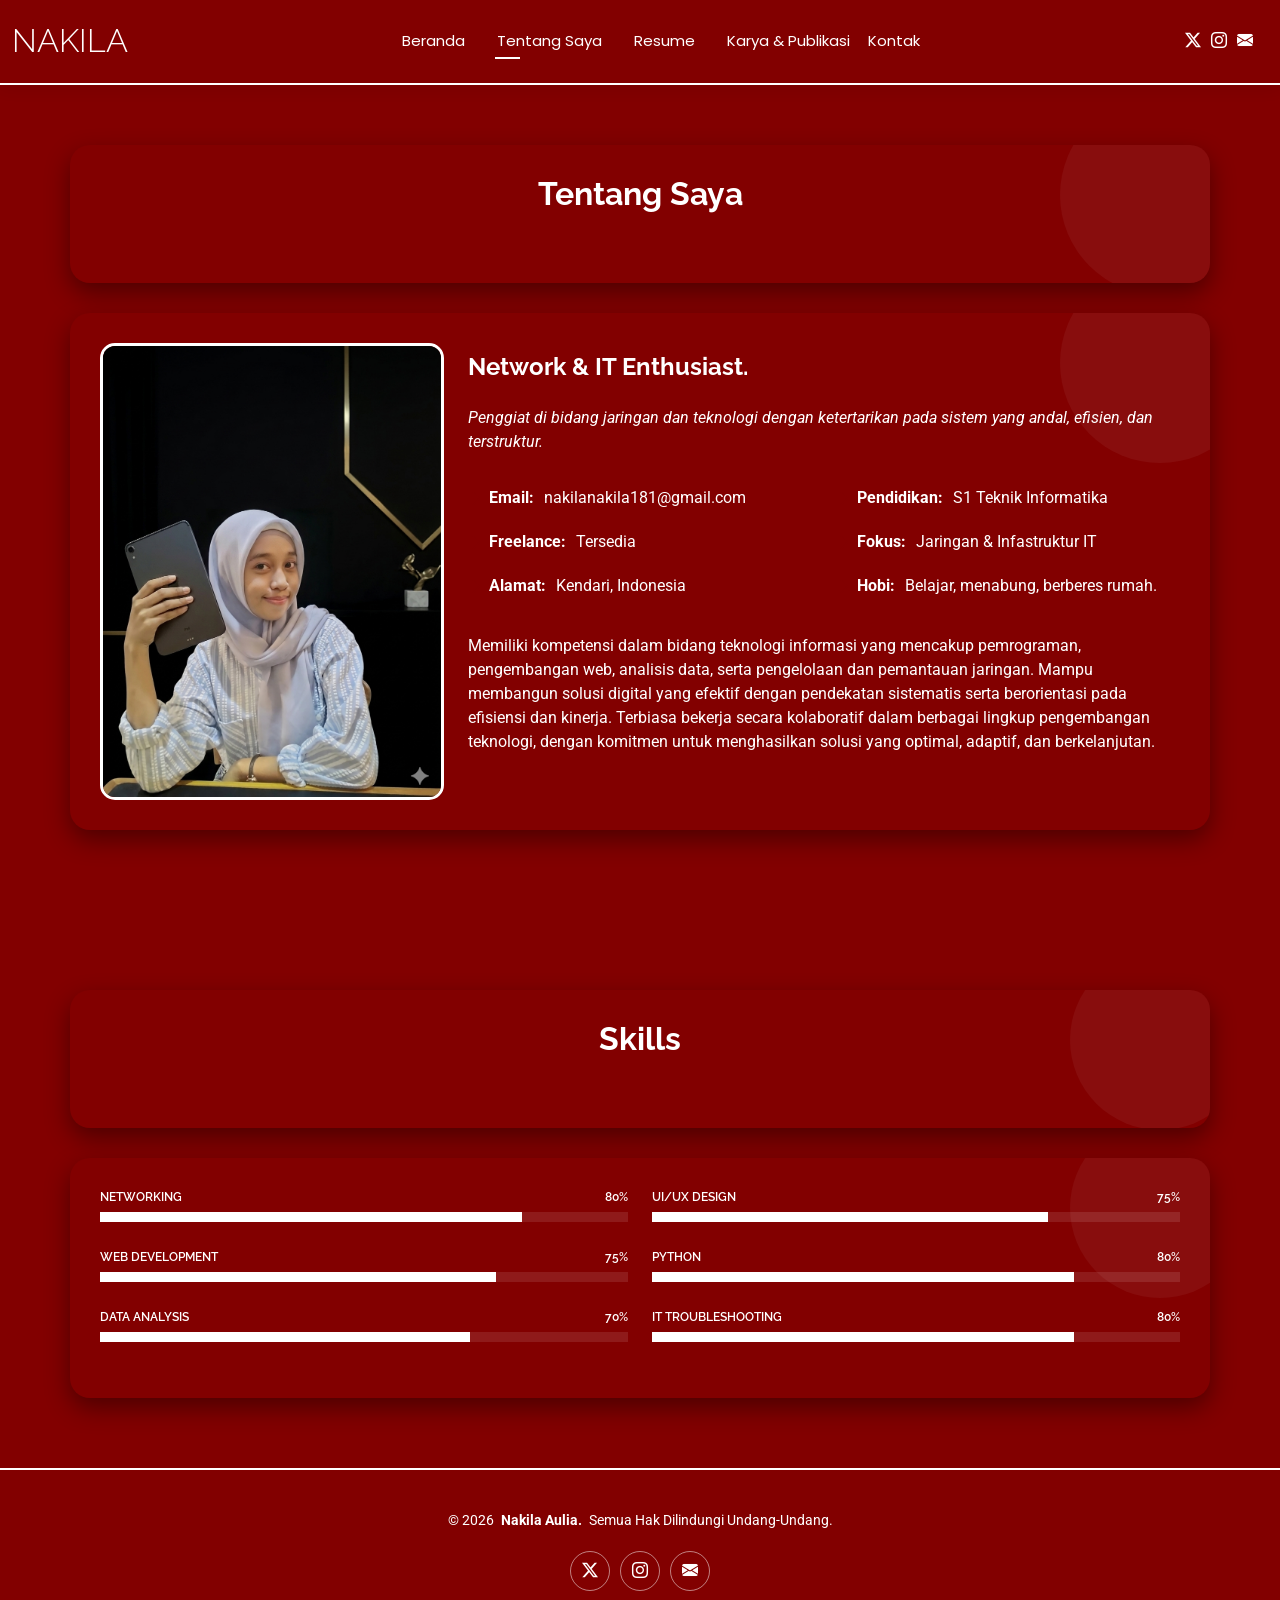
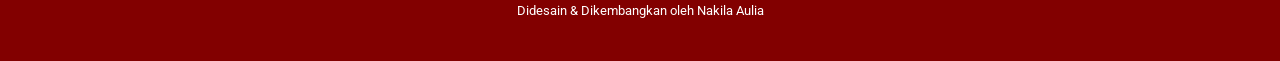
==== about.html @ 2568ce73 "Portfolio" ====
<!DOCTYPE html>
<html lang="en">

<head>
  <meta charset="utf-8">
  <meta content="width=device-width, initial-scale=1.0" name="viewport">
  <title>About - Kelly Bootstrap Template</title>
  <meta name="description" content="">
  <meta name="keywords" content="">

  <!-- Favicons -->
  <link href="assets/img/favicon.png" rel="icon">
  <link href="assets/img/apple-touch-icon.png" rel="apple-touch-icon">

  <!-- Fonts -->
  <link href="https://fonts.googleapis.com" rel="preconnect">
  <link href="https://fonts.gstatic.com" rel="preconnect" crossorigin>
  <link href="https://fonts.googleapis.com/css2?family=Roboto:ital,wght@0,100;0,300;0,400;0,500;0,700;0,900;1,100;1,300;1,400;1,500;1,700;1,900&family=Poppins:ital,wght@0,100;0,200;0,300;0,400;0,500;0,600;0,700;0,800;0,900;1,100;1,200;1,300;1,400;1,500;1,600;1,700;1,800;1,900&family=Raleway:ital,wght@0,100;0,200;0,300;0,400;0,500;0,600;0,700;0,800;0,900;1,100;1,200;1,300;1,400;1,500;1,600;1,700;1,800;1,900&display=swap" rel="stylesheet">

  <!-- Vendor CSS Files -->
  <link href="assets/vendor/bootstrap/css/bootstrap.min.css" rel="stylesheet">
  <link href="assets/vendor/bootstrap-icons/bootstrap-icons.css" rel="stylesheet">
  <link href="assets/vendor/aos/aos.css" rel="stylesheet">
  <link href="assets/vendor/swiper/swiper-bundle.min.css" rel="stylesheet">
  <link href="assets/vendor/glightbox/css/glightbox.min.css" rel="stylesheet">

  <!-- Main CSS File -->
  <link href="assets/css/main.css" rel="stylesheet">

  <!-- =======================================================
  * Template Name: Kelly
  * Template URL: https://bootstrapmade.com/kelly-free-bootstrap-cv-resume-html-template/
  * Updated: Aug 07 2024 with Bootstrap v5.3.3
  * Author: BootstrapMade.com
  * License: https://bootstrapmade.com/license/
  ======================================================== -->
</head>

<body class="about-page">

  <header id="header" class="header d-flex align-items-center light-background sticky-top">
    <div class="container-fluid position-relative d-flex align-items-center justify-content-between">

      <a href="index.html" class="logo d-flex align-items-center me-auto me-xl-0">
        <!-- Uncomment the line below if you also wish to use an image logo -->
        <!-- <img src="assets/img/logo.png" alt=""> -->
        <h1 class="sitename">NAKILA</h1>
      </a>

      <nav id="navmenu" class="navmenu">
        <ul>
          <li><a href="index.html">Beranda</a></li>
          <li><a href="about.html" class="active">Tentang Saya</a></li>
          <li><a href="resume.html">Resume</a></li>
          <li><a href="portfolio.html">Karya & Publikasi</a></li>
            <ul>
          </li>
          <li><a href="contact.html">Kontak</a></li>
        </ul>
        <i class="mobile-nav-toggle d-xl-none bi bi-list"></i>
      </nav>

      <div class="header-social-links">
        <a href="https://x.com/NAkilaNakila1" target="_blank"><i class="bi bi-twitter-x"></i></a>
        <a href="https://www.instagram.com/nklaull/" target="_blank"><i class="bi bi-instagram"></i></a>
        <a href="mailto:nakilanakila181@gmail.com"><i class="bi bi-envelope-fill"></i></a>
      </div>

    </div>
  </header>

  <main class="main">

    <!-- About Section -->
    <section id="about" class="about section">

      <!-- Section Title -->
      <div class="container section-title" data-aos="fade-up">
        <h2>Tentang Saya</h2>
      </div><!-- End Section Title -->

      <div class="container" data-aos="fade-up" data-aos-delay="100">

        <div class="row gy-4 justify-content-center">
          <div class="col-lg-4">
            <img src="assets/img/profile-img.png" class="img-fluid" alt="">
          </div>
          <div class="col-lg-8 content">
            <h2>Network & IT Enthusiast.</h2>
            <p class="fst-italic py-3">
              Penggiat di bidang jaringan dan teknologi dengan ketertarikan pada sistem yang andal, efisien, dan terstruktur.
            </p>
            <div class="row">
              <div class="col-lg-6">
                <ul>
                  <li><i class="bi bi-chevron-right"></i> <strong>Email:</strong> <span>nakilanakila181@gmail.com</span></li>
                  <li><i class="bi bi-chevron-right"></i> <strong>Freelance:</strong> <span>Tersedia</span></li>
                  <li><i class="bi bi-chevron-right"></i> <strong>Alamat:</strong> <span>Kendari, Indonesia</span></li>
                </ul>
              </div>
              <div class="col-lg-6">
                <ul>
                  <li><i class="bi bi-chevron-right"></i> <strong>Pendidikan:</strong> <span>S1 Teknik Informatika</span></li>
                  <li><i class="bi bi-chevron-right"></i> <strong>Fokus:</strong> <span>Jaringan & Infastruktur IT</span></li>
                  <li><i class="bi bi-chevron-right"></i> <strong>Hobi:</strong> <span>Belajar, menabung, berberes rumah.</span></li>
                </ul>
              </div>
            </div>
            <p class="py-3">
              Memiliki kompetensi dalam bidang teknologi informasi yang mencakup pemrograman, pengembangan web, analisis data, serta pengelolaan dan pemantauan jaringan. Mampu membangun solusi digital yang efektif dengan pendekatan sistematis serta berorientasi pada efisiensi dan kinerja. Terbiasa bekerja secara kolaboratif dalam berbagai lingkup pengembangan teknologi, dengan komitmen untuk menghasilkan solusi yang optimal, adaptif, dan berkelanjutan.
            </p>
          </div>
        </div>

      </div>

    </section><!-- /About Section -->

    <!-- Skills Section -->
    <section id="skills" class="skills section">

      <!-- Section Title -->
      <div class="container section-title" data-aos="fade-up">
        <h2>Skills</h2>
      </div><!-- End Section Title -->

      <div class="container" data-aos="fade-up" data-aos-delay="100">

        <div class="row skills-content skills-animation">

          <div class="col-lg-6">

            <div class="progress">
              <span class="skill"><span>Networking</span> <i class="val">80%</i></span>
              <div class="progress-bar-wrap">
                <div class="progress-bar" role="progressbar" aria-valuenow="80" aria-valuemin="0" aria-valuemax="100"></div>
              </div>
            </div><!-- End Skills Item -->

            <div class="progress">
              <span class="skill"><span>Web Development</span> <i class="val">75%</i></span>
              <div class="progress-bar-wrap">
                <div class="progress-bar" role="progressbar" aria-valuenow="75" aria-valuemin="0" aria-valuemax="100"></div>
              </div>
            </div><!-- End Skills Item -->

            <div class="progress">
              <span class="skill"><span>Data Analysis</span> <i class="val">70%</i></span>
              <div class="progress-bar-wrap">
                <div class="progress-bar" role="progressbar" aria-valuenow="70" aria-valuemin="0" aria-valuemax="100"></div>
              </div>
            </div><!-- End Skills Item -->

          </div>

          <div class="col-lg-6">

            <div class="progress">
              <span class="skill"><span>UI/UX Design</span> <i class="val">75%</i></span>
              <div class="progress-bar-wrap">
                <div class="progress-bar" role="progressbar" aria-valuenow="75" aria-valuemin="0" aria-valuemax="100"></div>
              </div>
            </div><!-- End Skills Item -->

            <div class="progress">
              <span class="skill"><span>Python</span> <i class="val">80%</i></span>
              <div class="progress-bar-wrap">
                <div class="progress-bar" role="progressbar" aria-valuenow="80" aria-valuemin="0" aria-valuemax="100"></div>
              </div>
            </div><!-- End Skills Item -->

            <div class="progress">
              <span class="skill"><span>IT Troubleshooting</span> <i class="val">80%</i></span>
              <div class="progress-bar-wrap">
                <div class="progress-bar" role="progressbar" aria-valuenow="80" aria-valuemin="0" aria-valuemax="100"></div>
              </div>
            </div><!-- End Skills Item -->

          </div>

        </div>

      </div>

    </section><!-- /Skills Section -->

  </main>

  <footer id="footer" class="footer light-background">

    <div class="container">
      <div class="copyright text-center ">
         <p>© <span>2026</span> <strong class="px-1 sitename">Nakila Aulia.</strong> <span>Semua Hak Dilindungi Undang-Undang.<br></span></p>
      </div>
      <div class="social-links d-flex justify-content-center">
        <a href="https://x.com/NAkilaNakila1" target="_blank"><i class="bi bi-twitter-x"></i></a>
        <a href="https://www.instagram.com/nklaull/" target="_blank"><i class="bi bi-instagram"></i></a>
        <a href="mailto:nakilanakila181@gmail.com"><i class="bi bi-envelope-fill"></i></a>
      </div>
      </div>
      <div class="credits">
        
        Didesain & Dikembangkan oleh Nakila Aulia
      </div>
    </div>

  </footer>

  <!-- Scroll Top -->
  <a href="#" id="scroll-top" class="scroll-top d-flex align-items-center justify-content-center"><i class="bi bi-arrow-up-short"></i></a>

  <!-- Preloader -->
  <div id="preloader"></div>

  <!-- Vendor JS Files -->
  <script src="assets/vendor/bootstrap/js/bootstrap.bundle.min.js"></script>
  <script src="assets/vendor/php-email-form/validate.js"></script>
  <script src="assets/vendor/aos/aos.js"></script>
  <script src="assets/vendor/waypoints/noframework.waypoints.js"></script>
  <script src="assets/vendor/purecounter/purecounter_vanilla.js"></script>
  <script src="assets/vendor/swiper/swiper-bundle.min.js"></script>
  <script src="assets/vendor/glightbox/js/glightbox.min.js"></script>
  <script src="assets/vendor/imagesloaded/imagesloaded.pkgd.min.js"></script>
  <script src="assets/vendor/isotope-layout/isotope.pkgd.min.js"></script>

  <!-- Main JS File -->
  <script src="assets/js/main.js"></script>

</body>

</html>
---- assets/css/main.css ----
/**
* Template Name: Kelly
* Template URL: https://bootstrapmade.com/kelly-free-bootstrap-cv-resume-html-template/
* Updated: Aug 07 2024 with Bootstrap v5.3.3
* Author: BootstrapMade.com
* License: https://bootstrapmade.com/license/
*/

/*--------------------------------------------------------------
# Font & Color Variables
# Help: https://bootstrapmade.com/color-system/
--------------------------------------------------------------*/
/* Fonts */
:root {
  --default-font: "Roboto",  system-ui, -apple-system, "Segoe UI", Roboto, "Helvetica Neue", Arial, "Noto Sans", "Liberation Sans", sans-serif, "Apple Color Emoji", "Segoe UI Emoji", "Segoe UI Symbol", "Noto Color Emoji";
  --heading-font: "Raleway",  sans-serif;
  --nav-font: "Poppins",  sans-serif;
}

/* Global Colors - The following color variables are used throughout the website. Updating them here will change the color scheme of the entire website */
:root { 
  --background-color: #820000;   /* FULL MAROON */
  --default-color: #ffffff;      /* SEMUA TEKS PUTIH */
  --heading-color: #ffffff;      /* JUDUL PUTIH */
  --accent-color: #820000;       /* AKSEN JUGA PUTIH */
  --surface-color: #820000;      /* CARD JUGA MAROON */
  --contrast-color: #820000;     /* TEKS TOMBOL PUTIH */
}

/* Nav Menu Colors - The following color variables are used specifically for the navigation menu. They are separate from the global colors to allow for more customization options */
:root {
  --nav-color: #ffffff;
  --nav-hover-color: #ffffff;
  --nav-mobile-background-color: #820000;
  --nav-dropdown-background-color: #820000;
  --nav-dropdown-color: #ffffff;
  --nav-dropdown-hover-color: #ffffff;
}

/* Color Presets - These classes override global colors when applied to any section or element, providing reuse of the sam color scheme. */

.light-background {
  --background-color: #e9e8e6;
  --surface-color: #ffffff;
}

.dark-background {
  --background-color: #060606;
  --default-color: #ffffff;
  --heading-color: #ffffff;
  --surface-color: #252525;
  --contrast-color: #ffffff;
}

/* Smooth scroll */
:root {
  scroll-behavior: smooth;
}

/*--------------------------------------------------------------
# General Styling & Shared Classes
--------------------------------------------------------------*/
body {
  color: var(--default-color);
  background-color: var(--background-color);
  font-family: var(--default-font);
}

a {
  color: var(--accent-color);
  text-decoration: none;
  transition: 0.3s;
}

a:hover {
  color: color-mix(in srgb, var(--accent-color), transparent 25%);
  text-decoration: none;
}

h1,
h2,
h3,
h4,
h5,
h6 {
  color: var(--heading-color);
  font-family: var(--heading-font);
}

/* PHP Email Form Messages
------------------------------*/
.php-email-form .error-message {
  display: none;
  background: #df1529;
  color: #ffffff;
  text-align: left;
  padding: 15px;
  margin-bottom: 24px;
  font-weight: 600;
}

.php-email-form .sent-message {
  display: none;
  color: #ffffff;
  background: #059652;
  text-align: center;
  padding: 15px;
  margin-bottom: 24px;
  font-weight: 600;
}

.php-email-form .loading {
  display: none;
  background: var(--surface-color);
  text-align: center;
  padding: 15px;
  margin-bottom: 24px;
}

.php-email-form .loading:before {
  content: "";
  display: inline-block;
  border-radius: 50%;
  width: 24px;
  height: 24px;
  margin: 0 10px -6px 0;
  border: 3px solid var(--accent-color);
  border-top-color: var(--surface-color);
  animation: php-email-form-loading 1s linear infinite;
}

@keyframes php-email-form-loading {
  0% {
    transform: rotate(0deg);
  }

  100% {
    transform: rotate(360deg);
  }
}

/*--------------------------------------------------------------
# Global Header
--------------------------------------------------------------*/
.header {
  color: var(--default-color);
  background-color: var(--background-color);
  padding: 15px 0;
  transition: all 0.5s;
  z-index: 997;
  box-shadow: 0px 0 18px rgba(0, 0, 0, 0.1);
}

.header .logo {
  line-height: 1;
}

.header .logo img {
  max-height: 36px;
  margin-right: 8px;
}

.header .logo h1 {
  font-size: 32px;
  margin: 0;
  font-weight: 300;
  text-transform: uppercase;
  color: var(--heading-color);
}

.header .header-social-links {
  padding-right: 15px;
}

.header .header-social-links a {
  color: color-mix(in srgb, var(--default-color), transparent 40%);
  padding-left: 6px;
  display: inline-block;
  transition: 0.3s;
  font-size: 16px;
}

.header .header-social-links a:hover {
  color: var(--accent-color);
}

.header .header-social-links a i {
  line-height: 0px;
}

@media (max-width: 1200px) {
  .header .logo {
    order: 1;
  }

  .header .header-social-links {
    order: 2;
  }

  .header .navmenu {
    order: 3;
  }
}

/*--------------------------------------------------------------
# Navigation Menu
--------------------------------------------------------------*/
/* Desktop Navigation */
@media (min-width: 1200px) {
  .navmenu {
    padding: 0;
  }

  .navmenu ul {
    margin: 0;
    padding: 0;
    display: flex;
    list-style: none;
    align-items: center;
  }

  .navmenu li {
    position: relative;
  }

  .navmenu>ul>li {
    white-space: nowrap;
    padding: 15px 14px;
  }

  .navmenu>ul>li:last-child {
    padding-right: 0;
  }

  .navmenu a,
  .navmenu a:focus {
    color: var(--nav-color);
    font-size: 15px;
    padding: 0 2px;
    font-family: var(--nav-font);
    font-weight: 400;
    display: flex;
    align-items: center;
    justify-content: space-between;
    white-space: nowrap;
    transition: 0.3s;
    position: relative;
  }

  .navmenu a i,
  .navmenu a:focus i {
    font-size: 12px;
    line-height: 0;
    margin-left: 5px;
    transition: 0.3s;
  }

  .navmenu>ul>li>a:before {
    content: "";
    position: absolute;
    height: 2px;
    bottom: -6px;
    left: 0;
    background-color: var(--nav-hover-color);
    visibility: hidden;
    width: 0px;
    transition: all 0.3s ease-in-out 0s;
  }

  .navmenu a:hover:before,
  .navmenu li:hover>a:before,
  .navmenu .active:before {
    visibility: visible;
    width: 25px;
  }

  .navmenu li:hover>a,
  .navmenu .active,
  .navmenu .active:focus {
    color: var(--nav-hover-color);
  }

  .navmenu .dropdown ul {
    margin: 0;
    padding: 10px 0;
    background: var(--nav-dropdown-background-color);
    display: block;
    position: absolute;
    visibility: hidden;
    left: 14px;
    top: 130%;
    opacity: 0;
    transition: 0.3s;
    border-radius: 4px;
    z-index: 99;
    box-shadow: 0px 0px 30px rgba(0, 0, 0, 0.1);
  }

  .navmenu .dropdown ul li {
    min-width: 200px;
  }

  .navmenu .dropdown ul a {
    padding: 10px 20px;
    font-size: 15px;
    text-transform: none;
    color: var(--nav-dropdown-color);
  }

  .navmenu .dropdown ul a i {
    font-size: 12px;
  }

  .navmenu .dropdown ul a:hover,
  .navmenu .dropdown ul .active:hover,
  .navmenu .dropdown ul li:hover>a {
    color: var(--nav-dropdown-hover-color);
  }

  .navmenu .dropdown:hover>ul {
    opacity: 1;
    top: 100%;
    visibility: visible;
  }

  .navmenu .dropdown .dropdown ul {
    top: 0;
    left: -90%;
    visibility: hidden;
  }

  .navmenu .dropdown .dropdown:hover>ul {
    opacity: 1;
    top: 0;
    left: -100%;
    visibility: visible;
  }
}

/* Mobile Navigation */
@media (max-width: 1199px) {
  .mobile-nav-toggle {
    color: var(--nav-color);
    font-size: 28px;
    line-height: 0;
    margin-right: 10px;
    cursor: pointer;
    transition: color 0.3s;
  }

  .navmenu {
    padding: 0;
    z-index: 9997;
  }

  .navmenu ul {
    display: none;
    list-style: none;
    position: absolute;
    inset: 60px 20px 20px 20px;
    padding: 10px 0;
    margin: 0;
    border-radius: 6px;
    background-color: var(--nav-mobile-background-color);
    border: 1px solid color-mix(in srgb, var(--default-color), transparent 90%);
    box-shadow: none;
    overflow-y: auto;
    transition: 0.3s;
    z-index: 9998;
  }

  .navmenu a,
  .navmenu a:focus {
    color: var(--nav-dropdown-color);
    padding: 10px 20px;
    font-family: var(--nav-font);
    font-size: 17px;
    font-weight: 500;
    display: flex;
    align-items: center;
    justify-content: space-between;
    white-space: nowrap;
    transition: 0.3s;
  }

  .navmenu a i,
  .navmenu a:focus i {
    font-size: 12px;
    line-height: 0;
    margin-left: 5px;
    width: 30px;
    height: 30px;
    display: flex;
    align-items: center;
    justify-content: center;
    border-radius: 50%;
    transition: 0.3s;
    background-color: color-mix(in srgb, var(--accent-color), transparent 90%);
  }

  .navmenu a i:hover,
  .navmenu a:focus i:hover {
    background-color: var(--accent-color);
    color: var(--contrast-color);
  }

  .navmenu a:hover,
  .navmenu .active,
  .navmenu .active:focus {
    color: var(--nav-dropdown-hover-color);
  }

  .navmenu .active i,
  .navmenu .active:focus i {
    background-color: var(--accent-color);
    color: var(--contrast-color);
    transform: rotate(180deg);
  }

  .navmenu .dropdown ul {
    position: static;
    display: none;
    z-index: 99;
    padding: 10px 0;
    margin: 10px 20px;
    background-color: var(--nav-dropdown-background-color);
    transition: all 0.5s ease-in-out;
  }

  .navmenu .dropdown ul ul {
    background-color: rgba(33, 37, 41, 0.1);
  }

  .navmenu .dropdown>.dropdown-active {
    display: block;
    background-color: rgba(33, 37, 41, 0.03);
  }

  .mobile-nav-active {
    overflow: hidden;
  }

  .mobile-nav-active .mobile-nav-toggle {
    color: #fff;
    position: absolute;
    font-size: 32px;
    top: 15px;
    right: 15px;
    margin-right: 0;
    z-index: 9999;
  }

  .mobile-nav-active .navmenu {
    position: fixed;
    overflow: hidden;
    inset: 0;
    background: rgba(33, 37, 41, 0.8);
    transition: 0.3s;
  }

  .mobile-nav-active .navmenu>ul {
    display: block;
  }
}

/*--------------------------------------------------------------
# Global Footer
--------------------------------------------------------------*/
.footer {
  color: var(--default-color);
  background-color: var(--background-color);
  font-size: 14px;
  padding: 40px 0;
  position: relative;
}

.footer .copyright p {
  margin-bottom: 0;
}

.footer .social-links {
  margin-top: 20px;
}

.footer .social-links a {
  display: flex;
  align-items: center;
  justify-content: center;
  width: 40px;
  height: 40px;
  border-radius: 50%;
  border: 1px solid color-mix(in srgb, var(--default-color), transparent 50%);
  font-size: 16px;
  color: color-mix(in srgb, var(--default-color), transparent 50%);
  margin: 0 5px;
  transition: 0.3s;
}

.footer .social-links a:hover {
  color: var(--accent-color);
  border-color: var(--accent-color);
}

.footer .credits {
  margin-top: 10px;
  font-size: 13px;
  text-align: center;
}

/*--------------------------------------------------------------
# Preloader
--------------------------------------------------------------*/
#preloader {
  position: fixed;
  inset: 0;
  z-index: 9999;
  overflow: hidden;
  background-color: var(--background-color);
  transition: all 0.6s ease-out;
  width: 100%;
  height: 100vh;
}

#preloader:before,
#preloader:after {
  content: "";
  position: absolute;
  border: 4px solid var(--accent-color);
  border-radius: 50%;
  animation: animate-preloader 2s cubic-bezier(0, 0.2, 0.8, 1) infinite;
}

#preloader:after {
  animation-delay: -0.5s;
}

@keyframes animate-preloader {
  0% {
    width: 10px;
    height: 10px;
    top: calc(50% - 5px);
    left: calc(50% - 5px);
    opacity: 1;
  }

  100% {
    width: 72px;
    height: 72px;
    top: calc(50% - 36px);
    left: calc(50% - 36px);
    opacity: 0;
  }
}

/*--------------------------------------------------------------
# Scroll Top Button
--------------------------------------------------------------*/
.scroll-top {
  position: fixed;
  visibility: hidden;
  opacity: 0;
  right: 15px;
  bottom: -15px;
  z-index: 99999;
  background-color: var(--accent-color);
  width: 44px;
  height: 44px;
  border-radius: 50px;
  transition: all 0.4s;
}

.scroll-top i {
  font-size: 24px;
  color: var(--contrast-color);
  line-height: 0;
}

.scroll-top:hover {
  background-color: color-mix(in srgb, var(--accent-color), transparent 20%);
  color: var(--contrast-color);
}

.scroll-top.active {
  visibility: visible;
  opacity: 1;
  bottom: 15px;
}

/*--------------------------------------------------------------
# Disable aos animation delay on mobile devices
--------------------------------------------------------------*/
@media screen and (max-width: 768px) {
  [data-aos-delay] {
    transition-delay: 0 !important;
  }
}

/*--------------------------------------------------------------
# Global Page Titles & Breadcrumbs
--------------------------------------------------------------*/
.page-title {
  color: var(--default-color);
  background-color: var(--background-color);
  padding: 25px 0;
  position: relative;
  border-bottom: 1px solid color-mix(in srgb, var(--default-color), transparent 85%);
}

.page-title h1 {
  font-size: 24px;
  font-weight: 400;
}

.page-title .breadcrumbs ol {
  display: flex;
  flex-wrap: wrap;
  list-style: none;
  padding: 0;
  margin: 0;
  font-size: 14px;
  font-weight: 400;
}

.page-title .breadcrumbs ol li+li {
  padding-left: 10px;
}

.page-title .breadcrumbs ol li+li::before {
  content: "/";
  display: inline-block;
  padding-right: 10px;
  color: color-mix(in srgb, var(--default-color), transparent 70%);
}

/*--------------------------------------------------------------
# Global Sections
--------------------------------------------------------------*/
section,
.section {
  color: var(--default-color);
  background-color: var(--background-color);
  padding: 60px 0;
  scroll-margin-top: 100px;
  overflow: clip;
}

@media (max-width: 1199px) {

  section,
  .section {
    scroll-margin-top: 66px;
  }
}

/*--------------------------------------------------------------
# Global Section Titles
--------------------------------------------------------------*/
.section-title {
  text-align: center;
  padding-bottom: 60px;
  position: relative;
}

.section-title h2 {
  font-size: 32px;
  font-weight: 700;
  margin-bottom: 20px;
  padding-bottom: 20px;
  position: relative;
}

.section-title h2:after {
  content: "";
  position: absolute;
  display: block;
  width: 50px;
  height: 3px;
  background: var(--accent-color);
  left: 0;
  right: 0;
  bottom: 0;
  margin: auto;
}

.section-title p {
  margin-bottom: 0;
}

/*--------------------------------------------------------------
# Hero Section
--------------------------------------------------------------*/
.hero {
  width: 100%;
  min-height: calc(100vh - 82px);
  position: relative;
  padding: 80px 0;
  display: flex;
  align-items: center;
  justify-content: center;
}

@media (max-width: 1200px) {
  .hero {
    min-height: calc(100vh - 68px);
  }
}

.hero img {
  position: absolute;
  inset: 0;
  display: block;
  width: 100%;
  height: 100%;
  object-fit: cover;
  z-index: 1;
}

.hero .container {
  position: relative;
  z-index: 3;
}

.hero h2 {
  margin: 0;
  font-size: 48px;
  font-weight: 700;
}

.hero p {
  margin: 10px 0 0 0;
  font-size: 24px;
  color: var(--heading-color);
}

.hero .btn-get-started {
  color: var(--contrast-color);
  background: var(--accent-color);
  font-family: var(--heading-font);
  text-transform: uppercase;
  font-weight: 600;
  font-size: 12px;
  letter-spacing: 1px;
  display: inline-block;
  padding: 12px 40px;
  border-radius: 50px;
  transition: 0.5s;
  margin-top: 30px;
}

.hero .btn-get-started:hover {
  background: color-mix(in srgb, var(--accent-color) 90%, white 20%);
}

@media (max-width: 768px) {
  .hero h2 {
    font-size: 32px;
  }

  .hero p {
    font-size: 18px;
  }
}

/*--------------------------------------------------------------
# About Section
--------------------------------------------------------------*/
.about .content h2 {
  font-weight: 700;
  font-size: 24px;
}

.about .content ul {
  list-style: none;
  padding: 0;
}

.about .content ul li {
  margin-bottom: 20px;
  display: flex;
  align-items: center;
}

.about .content ul strong {
  margin-right: 10px;
}

.about .content ul i {
  font-size: 16px;
  margin-right: 5px;
  color: var(--accent-color);
  line-height: 0;
}

/*--------------------------------------------------------------
# Skills Section
--------------------------------------------------------------*/
.skills .progress {
  height: 60px;
  display: block;
  background: none;
  border-radius: 0;
}

.skills .progress .skill {
  color: var(--heading-color);
  padding: 0;
  margin: 0 0 6px 0;
  text-transform: uppercase;
  display: block;
  font-weight: 600;
  font-family: var(--heading-font);
}

.skills .progress .skill .val {
  float: right;
  font-style: normal;
}

.skills .progress-bar-wrap {
  background: color-mix(in srgb, var(--default-color), transparent 90%);
  height: 10px;
}

.skills .progress-bar {
  width: 1px;
  height: 10px;
  transition: 0.9s;
  background-color: var(--accent-color);
}

/*--------------------------------------------------------------
# Stats Section
--------------------------------------------------------------*/
.stats .stats-item {
  padding: 30px;
  width: 100%;
}

.stats .stats-item span {
  color: var(--heading-color);
  font-size: 48px;
  display: block;
  font-weight: 700;
  margin-bottom: 20px;
  padding-bottom: 20px;
  position: relative;
}

.stats .stats-item span:after {
  content: "";
  position: absolute;
  display: block;
  width: 25px;
  height: 3px;
  background: var(--accent-color);
  left: 0;
  right: 0;
  bottom: 0;
  margin: auto;
}

.stats .stats-item p {
  color: color-mix(in srgb, var(--default-color), transparent 40%);
  padding: 0;
  margin: 0;
  font-family: var(--heading-font);
  font-weight: 500;
}

/*--------------------------------------------------------------
# Testimonials Section
--------------------------------------------------------------*/
.testimonials .section-header {
  margin-bottom: 40px;
}

.testimonials .testimonials-carousel,
.testimonials .testimonials-slider {
  overflow: hidden;
}

.testimonials .testimonial-item {
  text-align: center;
}

.testimonials .testimonial-item .testimonial-img {
  width: 120px;
  border-radius: 50%;
  border: 4px solid var(--background-color);
  margin: 0 auto;
}

.testimonials .testimonial-item h3 {
  font-size: 20px;
  font-weight: bold;
  margin: 10px 0 5px 0;
}

.testimonials .testimonial-item h4 {
  font-size: 14px;
  color: color-mix(in srgb, var(--default-color), transparent 40%);
  margin: 0 0 15px 0;
}

.testimonials .testimonial-item .stars {
  margin-bottom: 15px;
}

.testimonials .testimonial-item .stars i {
  color: #ffc107;
  margin: 0 1px;
}

.testimonials .testimonial-item .quote-icon-left,
.testimonials .testimonial-item .quote-icon-right {
  color: color-mix(in srgb, var(--accent-color), transparent 50%);
  font-size: 26px;
  line-height: 0;
}

.testimonials .testimonial-item .quote-icon-left {
  display: inline-block;
  left: -5px;
  position: relative;
}

.testimonials .testimonial-item .quote-icon-right {
  display: inline-block;
  right: -5px;
  position: relative;
  top: 10px;
  transform: scale(-1, -1);
}

.testimonials .testimonial-item p {
  font-style: italic;
  margin: 0 auto 15px auto;
}

.testimonials .swiper-wrapper {
  height: auto;
}

.testimonials .swiper-pagination {
  margin-top: 20px;
  position: relative;
}

.testimonials .swiper-pagination .swiper-pagination-bullet {
  width: 12px;
  height: 12px;
  opacity: 1;
  background-color: color-mix(in srgb, var(--default-color), transparent 85%);
}

.testimonials .swiper-pagination .swiper-pagination-bullet-active {
  background-color: var(--accent-color);
}

@media (min-width: 992px) {
  .testimonials .testimonial-item p {
    width: 80%;
  }
}

/*--------------------------------------------------------------
# Resume Section
--------------------------------------------------------------*/
.resume .resume-title {
  color: var(--heading-color);
  font-size: 26px;
  font-weight: 700;
  margin-top: 20px;
  margin-bottom: 20px;
}

.resume .resume-item {
  padding: 0 0 20px 20px;
  margin-top: -2px;
  border-left: 2px solid var(--accent-color);
  position: relative;
}

.resume .resume-item h4 {
  line-height: 18px;
  font-size: 18px;
  font-weight: 600;
  text-transform: uppercase;
  color: color-mix(in srgb, var(--default-color), transparent 20%);
  margin-bottom: 10px;
}

.resume .resume-item h5 {
  font-size: 16px;
  padding: 5px 15px;
  display: inline-block;
  font-weight: 600;
  margin-bottom: 10px;
}

.resume .resume-item ul {
  padding-left: 20px;
}

.resume .resume-item ul li {
  padding-bottom: 10px;
}

.resume .resume-item:last-child {
  padding-bottom: 0;
}

.resume .resume-item::before {
  content: "";
  position: absolute;
  width: 16px;
  height: 16px;
  border-radius: 50px;
  left: -9px;
  top: 0;
  background: var(--background-color);
  border: 2px solid var(--accent-color);
}

/*--------------------------------------------------------------
# Services Section
--------------------------------------------------------------*/
.services .service-item {
  background-color: var(--surface-color);
  box-shadow: 0px 5px 90px 0px rgba(0, 0, 0, 0.1);
  height: 100%;
  padding: 60px 30px;
  text-align: center;
  transition: 0.3s;
  border-radius: 5px;
}

.services .service-item .icon {
  margin: 0 auto;
  width: 100px;
  height: 100px;
  display: flex;
  align-items: center;
  justify-content: center;
  transition: ease-in-out 0.3s;
  position: relative;
}

.services .service-item .icon i {
  font-size: 36px;
  transition: 0.5s;
  position: relative;
}

.services .service-item .icon svg {
  position: absolute;
  top: 0;
  left: 0;
}

.services .service-item .icon svg path {
  transition: 0.5s;
  fill: color-mix(in srgb, var(--default-color), transparent 95%);
}

.services .service-item h3 {
  font-weight: 700;
  margin: 10px 0 15px 0;
  font-size: 22px;
}

.services .service-item p {
  line-height: 24px;
  font-size: 14px;
  margin-bottom: 0;
}

.services .service-item:hover {
  box-shadow: 0px 5px 35px 0px rgba(0, 0, 0, 0.1);
}

.services .service-item.item-cyan i {
  color: #0dcaf0;
}

.services .service-item.item-cyan:hover .icon i {
  color: #fff;
}

.services .service-item.item-cyan:hover .icon path {
  fill: #0dcaf0;
}

.services .service-item.item-orange i {
  color: #fd7e14;
}

.services .service-item.item-orange:hover .icon i {
  color: #fff;
}

.services .service-item.item-orange:hover .icon path {
  fill: #fd7e14;
}

.services .service-item.item-teal i {
  color: #20c997;
}

.services .service-item.item-teal:hover .icon i {
  color: #fff;
}

.services .service-item.item-teal:hover .icon path {
  fill: #20c997;
}

.services .service-item.item-red i {
  color: #df1529;
}

.services .service-item.item-red:hover .icon i {
  color: #fff;
}

.services .service-item.item-red:hover .icon path {
  fill: #df1529;
}

.services .service-item.item-indigo i {
  color: #6610f2;
}

.services .service-item.item-indigo:hover .icon i {
  color: #fff;
}

.services .service-item.item-indigo:hover .icon path {
  fill: #6610f2;
}

.services .service-item.item-pink i {
  color: #f3268c;
}

.services .service-item.item-pink:hover .icon i {
  color: #fff;
}

.services .service-item.item-pink:hover .icon path {
  fill: #f3268c;
}

/*--------------------------------------------------------------
# Portfolio Section
--------------------------------------------------------------*/
.portfolio .portfolio-filters {
  padding: 0;
  margin: 0 auto 20px auto;
  list-style: none;
  text-align: center;
}

.portfolio .portfolio-filters li {
  cursor: pointer;
  display: inline-block;
  padding: 8px 20px 10px 20px;
  margin: 0;
  font-size: 15px;
  font-weight: 500;
  line-height: 1;
  margin-bottom: 5px;
  border-radius: 50px;
  transition: all 0.3s ease-in-out;
  font-family: var(--heading-font);
}

.portfolio .portfolio-filters li:hover,
.portfolio .portfolio-filters li.filter-active {
  color: var(--contrast-color);
  background-color: var(--accent-color);
}

.portfolio .portfolio-filters li:first-child {
  margin-left: 0;
}

.portfolio .portfolio-filters li:last-child {
  margin-right: 0;
}

@media (max-width: 575px) {
  .portfolio .portfolio-filters li {
    font-size: 14px;
    margin: 0 0 10px 0;
  }
}

.portfolio .portfolio-item {
  position: relative;
  overflow: hidden;
}

.portfolio .portfolio-item .portfolio-info {
  opacity: 0;
  position: absolute;
  left: 12px;
  right: 12px;
  bottom: -100%;
  z-index: 3;
  transition: all ease-in-out 0.5s;
  background: color-mix(in srgb, var(--surface-color), transparent 10%);
  padding: 15px;
}

.portfolio .portfolio-item .portfolio-info h4 {
  font-size: 18px;
  font-weight: 600;
  padding-right: 50px;
}

.portfolio .portfolio-item .portfolio-info p {
  color: color-mix(in srgb, var(--default-color), transparent 30%);
  font-size: 14px;
  margin-bottom: 0;
  padding-right: 50px;
}

.portfolio .portfolio-item .portfolio-info .preview-link,
.portfolio .portfolio-item .portfolio-info .details-link {
  position: absolute;
  right: 50px;
  font-size: 24px;
  top: calc(50% - 14px);
  color: color-mix(in srgb, var(--default-color), transparent 30%);
  transition: 0.3s;
  line-height: 0;
}

.portfolio .portfolio-item .portfolio-info .preview-link:hover,
.portfolio .portfolio-item .portfolio-info .details-link:hover {
  color: var(--accent-color);
}

.portfolio .portfolio-item .portfolio-info .details-link {
  right: 14px;
  font-size: 28px;
}

.portfolio .portfolio-item:hover .portfolio-info {
  opacity: 1;
  bottom: 0;
}

/*--------------------------------------------------------------
# Portfolio Details Section
--------------------------------------------------------------*/
.portfolio-details .portfolio-details-slider img {
  width: 100%;
}

.portfolio-details .portfolio-details-slider .swiper-pagination {
  margin-top: 20px;
  position: relative;
}

.portfolio-details .portfolio-details-slider .swiper-pagination .swiper-pagination-bullet {
  width: 12px;
  height: 12px;
  background-color: color-mix(in srgb, var(--default-color), transparent 85%);
  opacity: 1;
}

.portfolio-details .portfolio-details-slider .swiper-pagination .swiper-pagination-bullet-active {
  background-color: var(--accent-color);
}

.portfolio-details .portfolio-info {
  background-color: var(--surface-color);
  padding: 30px;
  box-shadow: 0px 0 30px rgba(0, 0, 0, 0.1);
}

.portfolio-details .portfolio-info h3 {
  font-size: 22px;
  font-weight: 700;
  margin-bottom: 20px;
  padding-bottom: 20px;
  border-bottom: 1px solid color-mix(in srgb, var(--default-color), transparent 85%);
}

.portfolio-details .portfolio-info ul {
  list-style: none;
  padding: 0;
  font-size: 15px;
}

.portfolio-details .portfolio-info ul li+li {
  margin-top: 10px;
}

.portfolio-details .portfolio-description {
  padding-top: 30px;
}

.portfolio-details .portfolio-description h2 {
  font-size: 26px;
  font-weight: 700;
  margin-bottom: 20px;
}

.portfolio-details .portfolio-description p {
  padding: 0;
  color: color-mix(in srgb, var(--default-color), transparent 30%);
}

/*--------------------------------------------------------------
# Contact Section
--------------------------------------------------------------*/
.contact .info-wrap {
  background-color: var(--surface-color);
  box-shadow: 0px 0px 20px rgba(0, 0, 0, 0.1);
  padding: 30px;
}

@media (max-width: 575px) {
  .contact .info-wrap {
    padding: 20px;
  }
}

.contact .info-item {
  margin-bottom: 40px;
}

.contact .info-item i {
  font-size: 20px;
  color: var(--accent-color);
  background: color-mix(in srgb, var(--accent-color), transparent 92%);
  width: 44px;
  height: 44px;
  display: flex;
  justify-content: center;
  align-items: center;
  border-radius: 50px;
  transition: all 0.3s ease-in-out;
  margin-right: 15px;
}

.contact .info-item h3 {
  padding: 0;
  font-size: 18px;
  font-weight: 700;
  margin-bottom: 5px;
}

.contact .info-item p {
  padding: 0;
  margin-bottom: 0;
  font-size: 14px;
}

.contact .info-item:hover i {
  background: var(--accent-color);
  color: var(--contrast-color);
}

.contact .php-email-form {
  background-color: var(--surface-color);
  height: 100%;
  padding: 30px;
  box-shadow: 0px 0px 20px rgba(0, 0, 0, 0.1);
}

@media (max-width: 575px) {
  .contact .php-email-form {
    padding: 20px;
  }
}

.contact .php-email-form input[type=text],
.contact .php-email-form input[type=email],
.contact .php-email-form textarea {
  font-size: 14px;
  padding: 10px 15px;
  box-shadow: none;
  border-radius: 0;
  color: var(--default-color);
  background-color: var(--surface-color);
  border-color: color-mix(in srgb, var(--default-color), transparent 80%);
}

.contact .php-email-form input[type=text]:focus,
.contact .php-email-form input[type=email]:focus,
.contact .php-email-form textarea:focus {
  border-color: var(--accent-color);
}

.contact .php-email-form input[type=text]::placeholder,
.contact .php-email-form input[type=email]::placeholder,
.contact .php-email-form textarea::placeholder {
  color: color-mix(in srgb, var(--default-color), transparent 70%);
}

.contact .php-email-form button[type=submit] {
  color: var(--contrast-color);
  background: var(--accent-color);
  border: 0;
  padding: 10px 30px;
  transition: 0.4s;
  border-radius: 50px;
}

.contact .php-email-form button[type=submit]:hover {
  background: color-mix(in srgb, var(--accent-color), transparent 25%);
}

body, section, .section, .header, .footer {
  background-color: #820000 !important;
}

body, h1, h2, h3, h4, h5, h6, p, span, a {
  color: #ffffff !important;
}

.btn, .btn-primary {
  background-color: transparent;
  border: 1px solid #ffffff;
  color: #820000;
}

.btn:hover {
  background-color: #ffffff;
  color: #820000;
}

/* ================= WARNA UTAMA ================= */
body {
  background-color: #820000; /* maroon */
  color: #ffffff;
}

/* Semua teks putih */
h1, h2, h3, h4, h5, h6, p, span, li, a {
  color: #ffffff !important;
}

/* ================= HEADER ================= */
#header {
  background: #820000;
  border-bottom: 2px solid #ffffff;
}

/* ================= ABOUT BOX ================= */
#about .container {
  background: #820000; /* maroon sedikit beda */
  padding: 30px;
  border-radius: 20px;
  box-shadow: 0 10px 25px rgba(0,0,0,0.4);
  position: relative;
  overflow: hidden;
}

/* efek layer dekorasi */
#about .container::before {
  content: "";
  position: absolute;
  width: 200px;
  height: 200px;
  background: #ffffff;
  opacity: 0.05;
  border-radius: 50%;
  top: -50px;
  right: -50px;
}

/* gambar profil biar rapi */
#about img {
  border-radius: 15px;
  border: 3px solid #ffffff;
}

/* ================= SKILLS BOX ================= */
#skills .container {
  background: #820000;
  padding: 30px;
  border-radius: 20px;
  margin-top: 30px;
  box-shadow: 0 10px 25px rgba(0,0,0,0.4);
}

/* progress bar */
.progress {
  background: #ffffff20;
}

.progress-bar {
  background-color: #ffffff;
}

/* ================= FOOTER ================= */
#footer {
  background: #820000;
  border-top: 2px solid #ffffff;
}

/* ================= LINK ================= */
a:hover {
  color: #ffcccc !important;
}

/* Jarak judul About */
.section-title {
  margin-bottom: 40px;
}

/* Tambah jarak bawah section About */
#about {
  padding-bottom: 60px;
}

/* Tambah jarak antara judul dan box */
#about .container {
  margin-top: 20px;
}

/* Biar teks di dalam tidak terlalu padat */
#about .content {
  padding-top: 10px;
}

/* ================= GLOBAL BACKGROUND ================= */
body {
  background-color: #820000;
  color: #ffffff;
}

/* Semua teks putih */
h1, h2, h3, h4, h5, h6, p, span, li, a {
  color: #ffffff !important;
}

/* ================= SEMUA SECTION JADI CARD ================= */
/* Semua halaman KECUALI HOME */
body:not(.index-page) .section .container {
  background: #820000;
  padding: 10px;
  border-radius: 20px;
  margin-top: 30px;
  margin-bottom: 30px;
  box-shadow: 0 10px 25px rgba(0,0,0,0.4);
  position: relative;
  overflow: hidden;
}

/* efek dekorasi */
body:not(.index-page) .section .container::before {
  content: "";
  position: absolute;
  width: 180px;
  height: 180px;
  background: #ffffff;
  opacity: 0.05;
  border-radius: 50%;
  top: -40px;
  right: -40px;
}

/* ================= JARAK ANTAR SECTION ================= */
.section {
  padding: 40px 0;
}

/* ================= SECTION TITLE ================= */
.section-title {
  margin-bottom: 40px;
  text-align: center;
}

/* ================= PROGRESS BAR ================= */
.progress {
  background: #ffffff20;
}

.progress-bar {
  background-color: #ffffff;
}

/* ================= HEADER ================= */
#header {
  background: #820000;
  border-bottom: 2px solid #ffffff;
}

/* ================= FOOTER ================= */
#footer {
  background: #820000;
  border-top: 2px solid #ffffff;
}

/* ================= LINK ================= */
a:hover {
  color: #ffcccc !important;
}

/* ================= PERBAIKI SKILL BAR ================= */
.skills .progress-bar {
  background-color: #ffffff !important; /* balik jadi putih */
}

body:not(.index-page) .contact .php-email-form button {
  background-color: #ffffff !important;
  color: #820000 !important;
  border: none;
}

body:not(.index-page) .contact .php-email-form button:hover {
  background-color: #ffcccc !important;
  color: #820000 !important;
}

/*--------------------------------------------------------------
# Starter Section Section
--------------------------------------------------------------*/
.starter-section {
  /* Add your styles here */
}
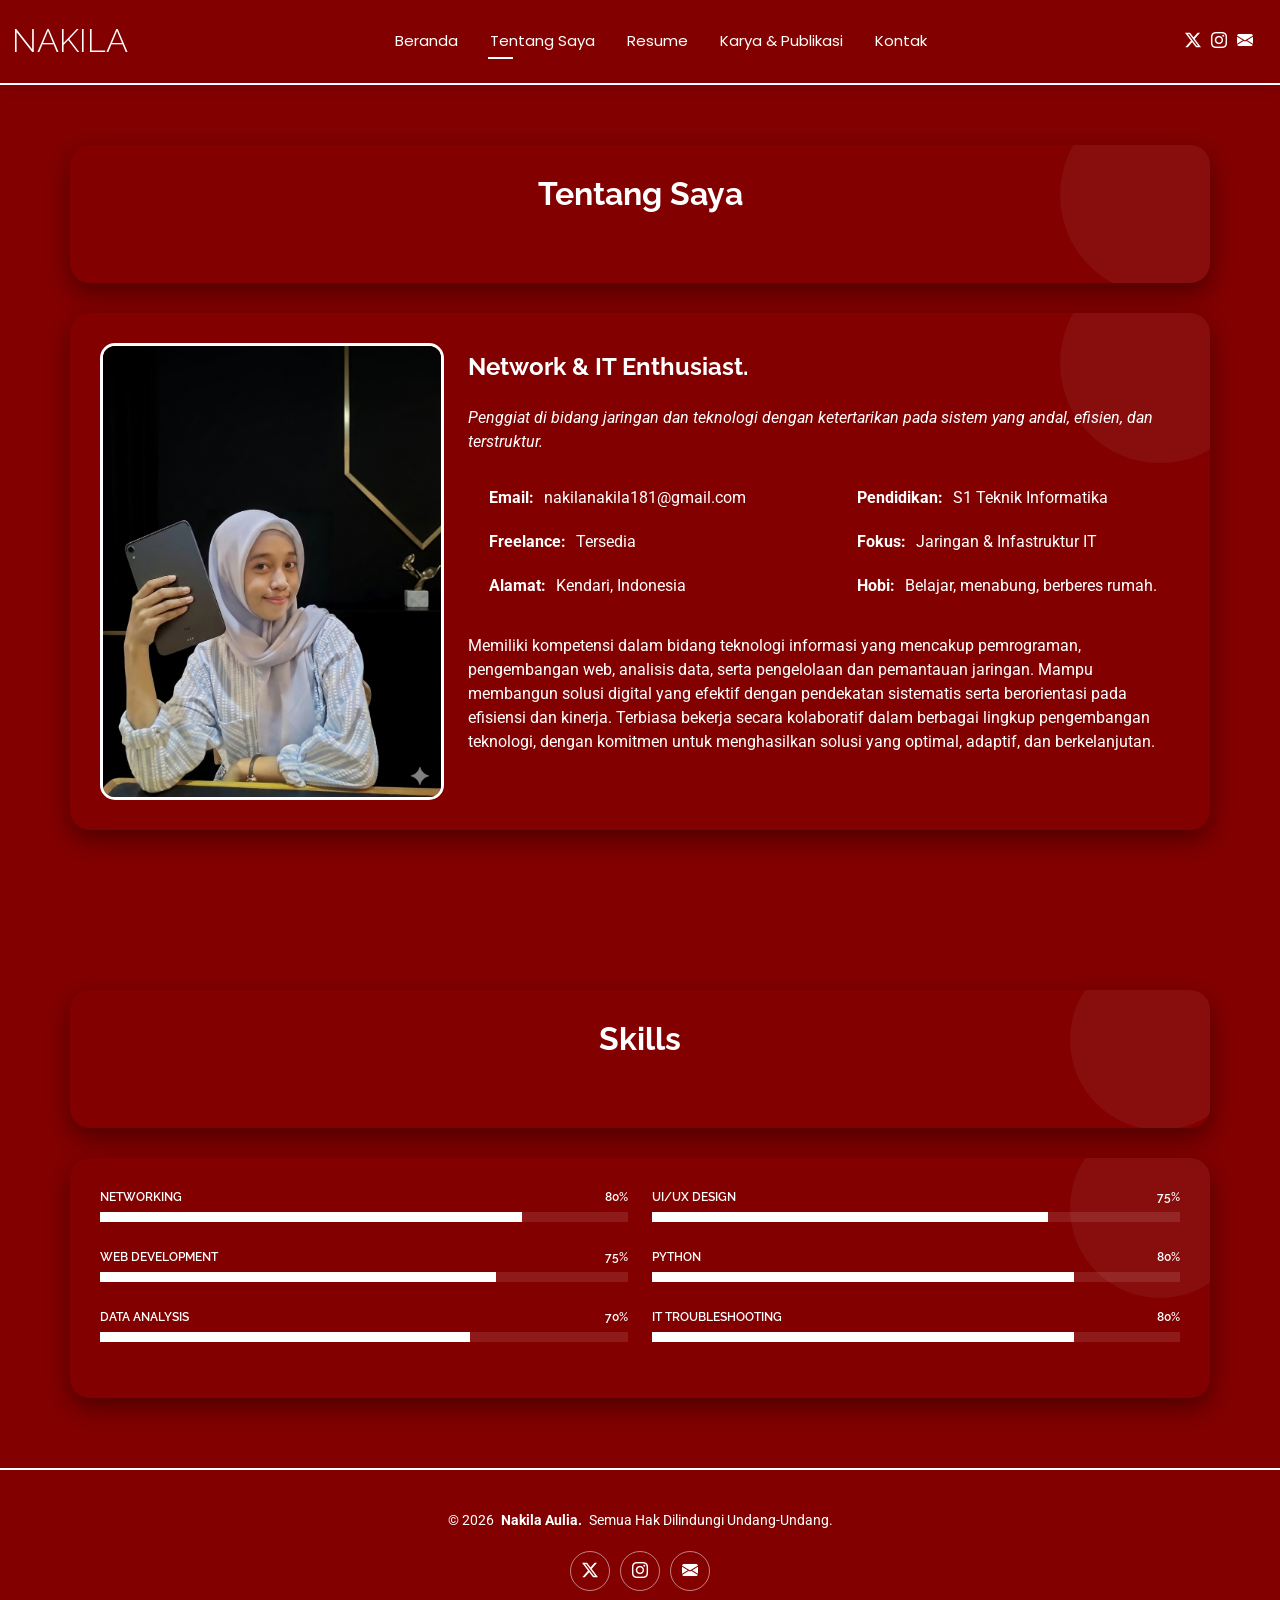
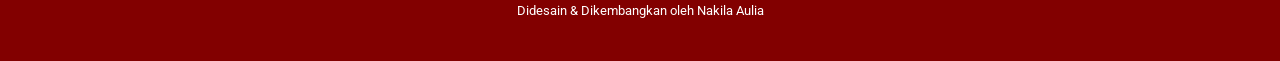
==== commit fc368d0e: "Update about.html" ====
--- a/about.html
+++ b/about.html
@@ -4,7 +4,7 @@
 <head>
   <meta charset="utf-8">
   <meta content="width=device-width, initial-scale=1.0" name="viewport">
-  <title>About - Kelly Bootstrap Template</title>
+  <title>Portfolio Nakila Aulia</title>
   <meta name="description" content="">
   <meta name="keywords" content="">
 
@@ -53,7 +53,6 @@
           <li><a href="about.html" class="active">Tentang Saya</a></li>
           <li><a href="resume.html">Resume</a></li>
           <li><a href="portfolio.html">Karya & Publikasi</a></li>
-            <ul>
           </li>
           <li><a href="contact.html">Kontak</a></li>
         </ul>
@@ -228,4 +227,4 @@
 
 </body>
 
-</html>+</html>
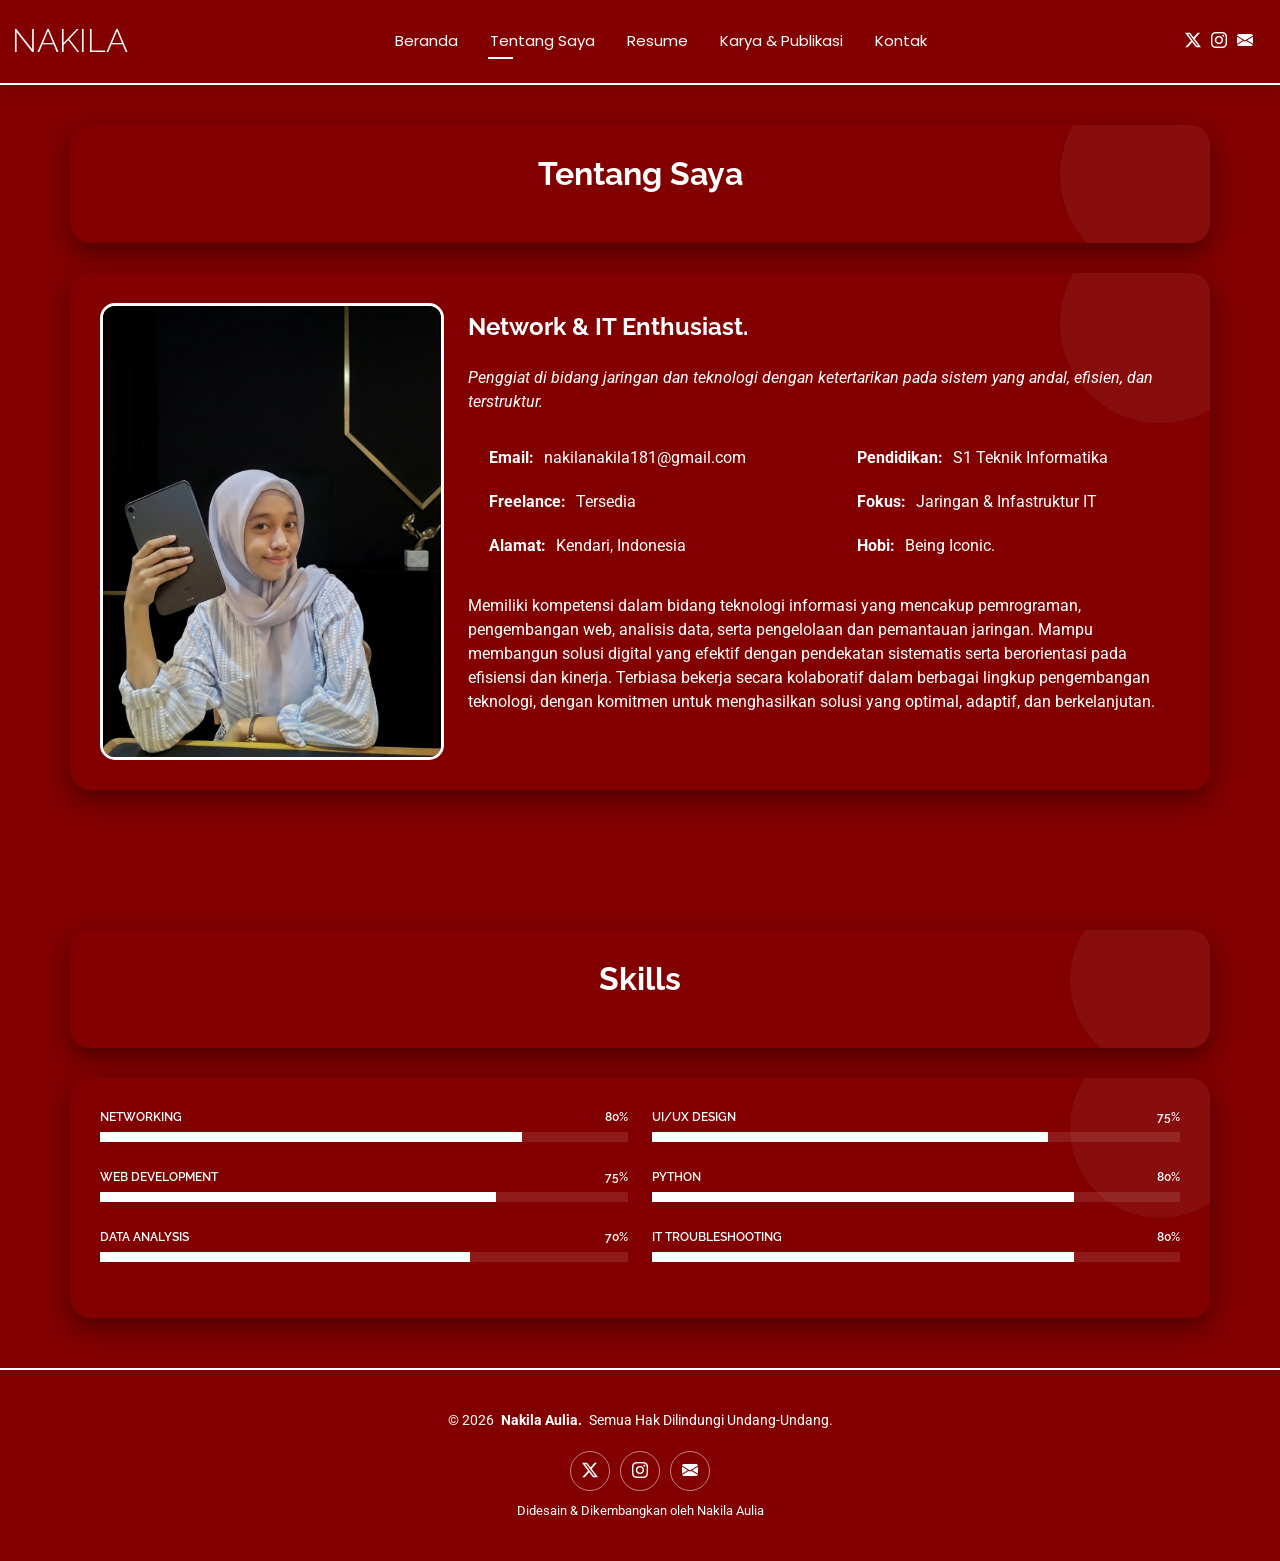
==== commit 6be043dd: "Update about.html" ====
--- a/about.html
+++ b/about.html
@@ -53,9 +53,9 @@
           <li><a href="about.html" class="active">Tentang Saya</a></li>
           <li><a href="resume.html">Resume</a></li>
           <li><a href="portfolio.html">Karya & Publikasi</a></li>
-          </li>
           <li><a href="contact.html">Kontak</a></li>
         </ul>
+        
         <i class="mobile-nav-toggle d-xl-none bi bi-list"></i>
       </nav>
 
@@ -101,7 +101,7 @@
                 <ul>
                   <li><i class="bi bi-chevron-right"></i> <strong>Pendidikan:</strong> <span>S1 Teknik Informatika</span></li>
                   <li><i class="bi bi-chevron-right"></i> <strong>Fokus:</strong> <span>Jaringan & Infastruktur IT</span></li>
-                  <li><i class="bi bi-chevron-right"></i> <strong>Hobi:</strong> <span>Belajar, menabung, berberes rumah.</span></li>
+                  <li><i class="bi bi-chevron-right"></i> <strong>Hobi:</strong> <span>Being Iconic.</span></li>
                 </ul>
               </div>
             </div>
--- a/assets/css/main.css
+++ b/assets/css/main.css
@@ -657,15 +657,15 @@
 --------------------------------------------------------------*/
 .section-title {
   text-align: center;
-  padding-bottom: 60px;
+  padding-bottom: 10px;
   position: relative;
 }
 
 .section-title h2 {
   font-size: 32px;
   font-weight: 700;
-  margin-bottom: 20px;
-  padding-bottom: 20px;
+  margin-bottom: 10px;
+  padding-bottom: 10px;
   position: relative;
 }
 
@@ -1568,12 +1568,12 @@
 
 /* ================= JARAK ANTAR SECTION ================= */
 .section {
-  padding: 40px 0;
+  padding: 20px 0;
 }
 
 /* ================= SECTION TITLE ================= */
 .section-title {
-  margin-bottom: 40px;
+  margin-bottom: 20px;
   text-align: center;
 }
 
@@ -1624,4 +1624,4 @@
 --------------------------------------------------------------*/
 .starter-section {
   /* Add your styles here */
-}+}
